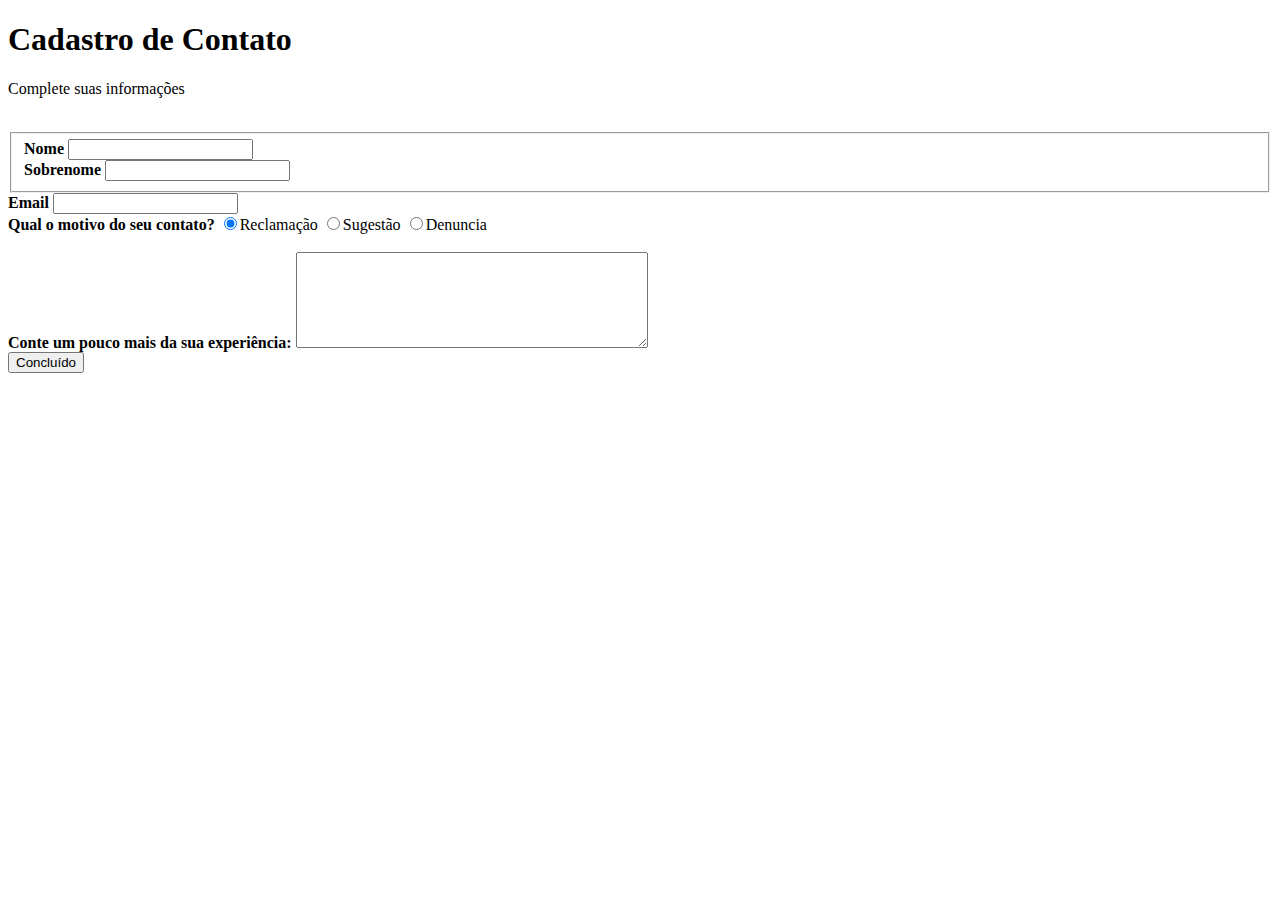
==== Atividades/atividades01/formulario.html @ 146866f7 "Create formulario.html" ====
<!doctype html>
<html>

    <head>
        <!-- Metadados -->
        <meta charset="utf-8">
        <meta name="viewport" content="width=device-width, initial-scale=1, shrink-to-fit=no">
    
        <!-- CSS -->
        <link rel="stylesheet" type="text/css" href="formulario.css" media="screen">

        <!-- Título da página (aparece na aba) -->
        <title>Cadastro</title>
    </head>

    <body>  

        <!-- Cabeçalho com título e subtítulo (ambos com css de id "titulo") -->
        <div>
            <h1 id="titulo">Cadastro de Contato</h1>
            <p id="subtitulo">Complete suas informações</p>
            <br>
        </div>

        <!-- Início do formulário -->
        <form>

            <fieldset class="grupo">
                <!-- Campo do nome com legenda "nome" e css de classe "campo" -->
                <div class="campo">
                    <label for="nome"><strong>Nome</strong></label>
                    <input type="text" name="nome" id="nome" required>
                </div>

                <!-- Campo do sobrenome com legenda "sobrenome" e css de classe "campo" -->
                <div class="campo">
                    <label for="sobrenome"><strong>Sobrenome</strong></label>
                    <input type="text" name="sobrenome" id="sobrenome" required>
                </div>
            </fieldset> 

            <!-- Campo de email com-->
            <div class="campo">
                <label for="email"><strong>Email</strong></label>
                <input type="email" name="email" id="email" required>
            </div>

            <!-- Campo de desenvolvimento web com 3 opções de botões selecionáveis (radio button) e css de classe "campo" -->
            <div class="campo">
                <label><strong>Qual o motivo do seu contato?</strong></label>
                <label>
                    <input type="radio" name="devweb" value="reclamação" checked>Reclamação
                </label>
                <label>
                    <input type="radio" name="devweb" value="sugestão">Sugestão
                </label>
                <label>
                    <input type="radio" name="devweb" value="Denuncia">Denuncia
                </label>
            


            <!-- Caixa de texto -->
            <div class="campo">
                <br>
                <label for="experiencia"><strong>Conte um pouco mais da sua experiência: </strong></label>
                <textarea rows="6" style="width: 26em" id="experiencia" name="experiencia"></textarea>
            </div>

            <!-- Botão para enviar o formulário -->
            <button class="botao" type="submit" onsubmit="">Concluído</button>            

        </form>

    </body>

</html>
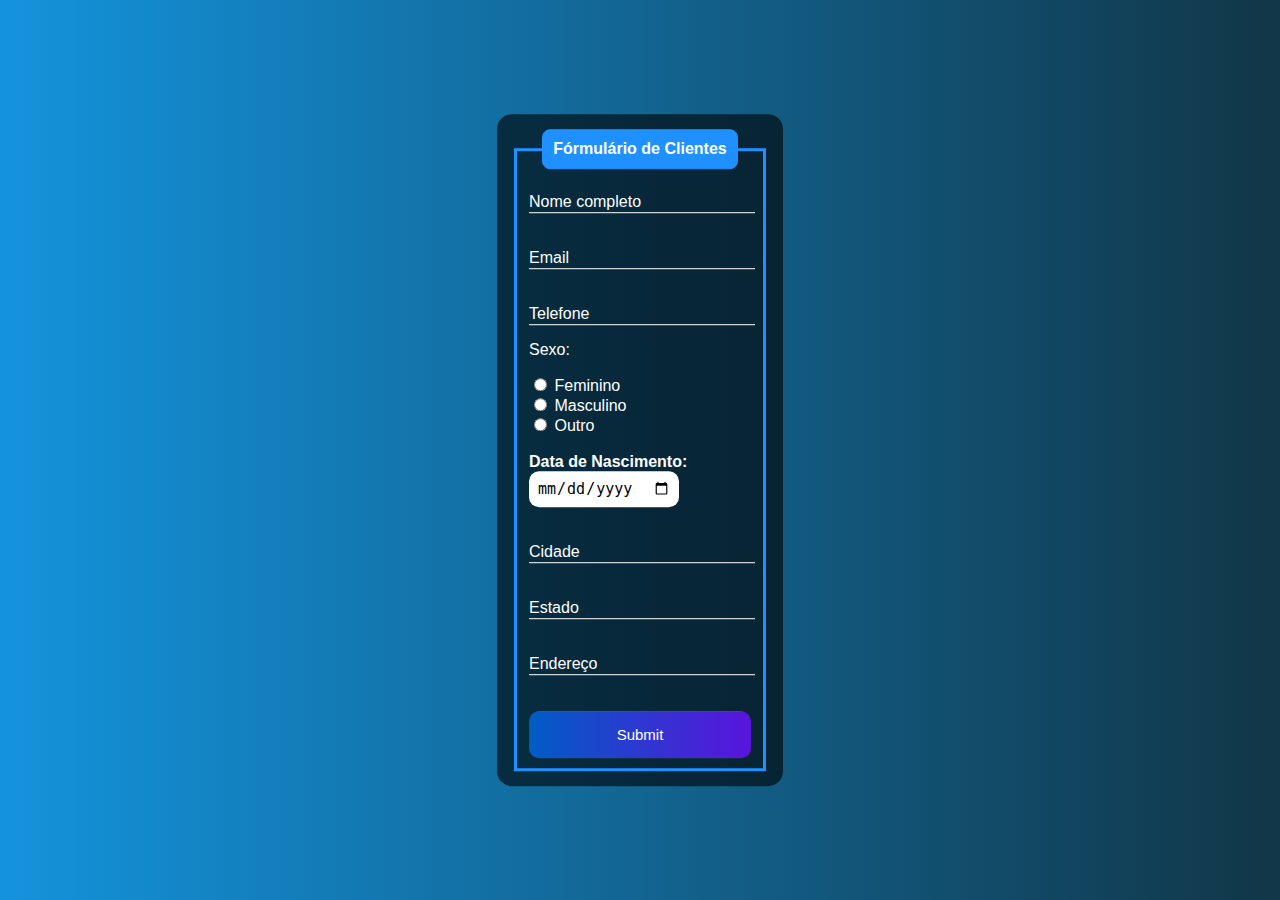
==== commit 821dbd05: "Update formulario.html" ====
--- a/Atividades/atividades01/formulario.html
+++ b/Atividades/atividades01/formulario.html
@@ -1,80 +1,135 @@
-<!doctype html>
-<html>
-
-    <head>
-        <!-- Metadados -->
-        <meta charset="utf-8">
-        <meta name="viewport" content="width=device-width, initial-scale=1, shrink-to-fit=no">
-    
-        <!-- CSS -->
-        <link rel="stylesheet" type="text/css" href="formulario.css" media="screen">
-
-        <!-- Título da página (aparece na aba) -->
-        <title>Cadastro</title>
-    </head>
-
-    <body>  
-
-        <!-- Cabeçalho com título e subtítulo (ambos com css de id "titulo") -->
-        <div>
-            <h1 id="titulo">Cadastro de Contato</h1>
-            <p id="subtitulo">Complete suas informações</p>
-            <br>
-        </div>
-
-        <!-- Início do formulário -->
-        <form>
-
-            <fieldset class="grupo">
-                <!-- Campo do nome com legenda "nome" e css de classe "campo" -->
-                <div class="campo">
-                    <label for="nome"><strong>Nome</strong></label>
-                    <input type="text" name="nome" id="nome" required>
+<!DOCTYPE html>
+<html lang="en">
+<head>
+    <meta charset="UTF-8">
+    <meta http-equiv="X-UA-Compatible" content="IE=edge">
+    <meta name="viewport" content="width=device-width, initial-scale=1.0">
+    <title>Formulário</title>
+    <style>
+        body{
+            font-family: Arial, Helvetica, sans-serif;
+            background-image: linear-gradient(to right, rgb(20, 147, 220), rgb(17, 54, 71));
+        }
+        .box{
+            color: white;
+            position: absolute;
+            top: 50%;
+            left: 50%;
+            transform: translate(-50%,-50%);
+            background-color: rgba(0, 0, 0, 0.6);
+            padding: 15px;
+            border-radius: 15px;
+            width: 20%;
+        }
+        fieldset{
+            border: 3px solid dodgerblue;
+        }
+        legend{
+            border: 1px solid dodgerblue;
+            padding: 10px;
+            text-align: center;
+            background-color: dodgerblue;
+            border-radius: 8px;
+        }
+        .inputBox{
+            position: relative;
+        }
+        .inputUser{
+            background: none;
+            border: none;
+            border-bottom: 1px solid white;
+            outline: none;
+            color: white;
+            font-size: 15px;
+            width: 100%;
+            letter-spacing: 2px;
+        }
+        .labelInput{
+            position: absolute;
+            top: 0px;
+            left: 0px;
+            pointer-events: none;
+            transition: .5s;
+        }
+        .inputUser:focus ~ .labelInput,
+        .inputUser:valid ~ .labelInput{
+            top: -20px;
+            font-size: 12px;
+            color: dodgerblue;
+        }
+        #data_nascimento{
+            border: none;
+            padding: 8px;
+            border-radius: 10px;
+            outline: none;
+            font-size: 15px;
+        }
+        #submit{
+            background-image: linear-gradient(to right,rgb(0, 92, 197), rgb(90, 20, 220));
+            width: 100%;
+            border: none;
+            padding: 15px;
+            color: white;
+            font-size: 15px;
+            cursor: pointer;
+            border-radius: 10px;
+        }
+        #submit:hover{
+            background-image: linear-gradient(to right,rgb(0, 80, 172), rgb(80, 19, 195));
+        }
+    </style>
+</head>
+<body>
+    <div class="box">
+        <form action="">
+            <fieldset>
+                <legend><b>Fórmulário de Clientes</b></legend>
+                <br>
+                <div class="inputBox">
+                    <input type="text" name="nome" id="nome" class="inputUser" required>
+                    <label for="nome" class="labelInput">Nome completo</label>
                 </div>
-
-                <!-- Campo do sobrenome com legenda "sobrenome" e css de classe "campo" -->
-                <div class="campo">
-                    <label for="sobrenome"><strong>Sobrenome</strong></label>
-                    <input type="text" name="sobrenome" id="sobrenome" required>
+                <br><br>
+                <div class="inputBox">
+                    <input type="text" name="email" id="email" class="inputUser" required>
+                    <label for="email" class="labelInput">Email</label>
                 </div>
-            </fieldset> 
-
-            <!-- Campo de email com-->
-            <div class="campo">
-                <label for="email"><strong>Email</strong></label>
-                <input type="email" name="email" id="email" required>
-            </div>
-
-            <!-- Campo de desenvolvimento web com 3 opções de botões selecionáveis (radio button) e css de classe "campo" -->
-            <div class="campo">
-                <label><strong>Qual o motivo do seu contato?</strong></label>
-                <label>
-                    <input type="radio" name="devweb" value="reclamação" checked>Reclamação
-                </label>
-                <label>
-                    <input type="radio" name="devweb" value="sugestão">Sugestão
-                </label>
-                <label>
-                    <input type="radio" name="devweb" value="Denuncia">Denuncia
-                </label>
-            
-
-
-            <!-- Caixa de texto -->
-            <div class="campo">
+                <br><br>
+                <div class="inputBox">
+                    <input type="tel" name="telefone" id="telefone" class="inputUser" required>
+                    <label for="telefone" class="labelInput">Telefone</label>
+                </div>
+                <p>Sexo:</p>
+                <input type="radio" id="feminino" name="genero" value="feminino" required>
+                <label for="feminino">Feminino</label>
                 <br>
-                <label for="experiencia"><strong>Conte um pouco mais da sua experiência: </strong></label>
-                <textarea rows="6" style="width: 26em" id="experiencia" name="experiencia"></textarea>
-            </div>
-
-            <!-- Botão para enviar o formulário -->
-            <button class="botao" type="submit" onsubmit="">Concluído</button>            
-
+                <input type="radio" id="masculino" name="genero" value="masculino" required>
+                <label for="masculino">Masculino</label>
+                <br>
+                <input type="radio" id="outro" name="genero" value="outro" required>
+                <label for="outro">Outro</label>
+                <br><br>
+                <label for="data_nascimento"><b>Data de Nascimento:</b></label>
+                <input type="date" name="data_nascimento" id="data_nascimento" required>
+                <br><br><br>
+                <div class="inputBox">
+                    <input type="text" name="cidade" id="cidade" class="inputUser" required>
+                    <label for="cidade" class="labelInput">Cidade</label>
+                </div>
+                <br><br>
+                <div class="inputBox">
+                    <input type="text" name="estado" id="estado" class="inputUser" required>
+                    <label for="estado" class="labelInput">Estado</label>
+                </div>
+                <br><br>
+                <div class="inputBox">
+                    <input type="text" name="endereco" id="endereco" class="inputUser" required>
+                    <label for="endereco" class="labelInput">Endereço</label>
+                </div>
+                <br><br>
+                <input type="submit" name="submit" id="submit">
+            </fieldset>
         </form>
-
-    </body>
-
+    </div>
+</body>
 </html>
-
-
-
